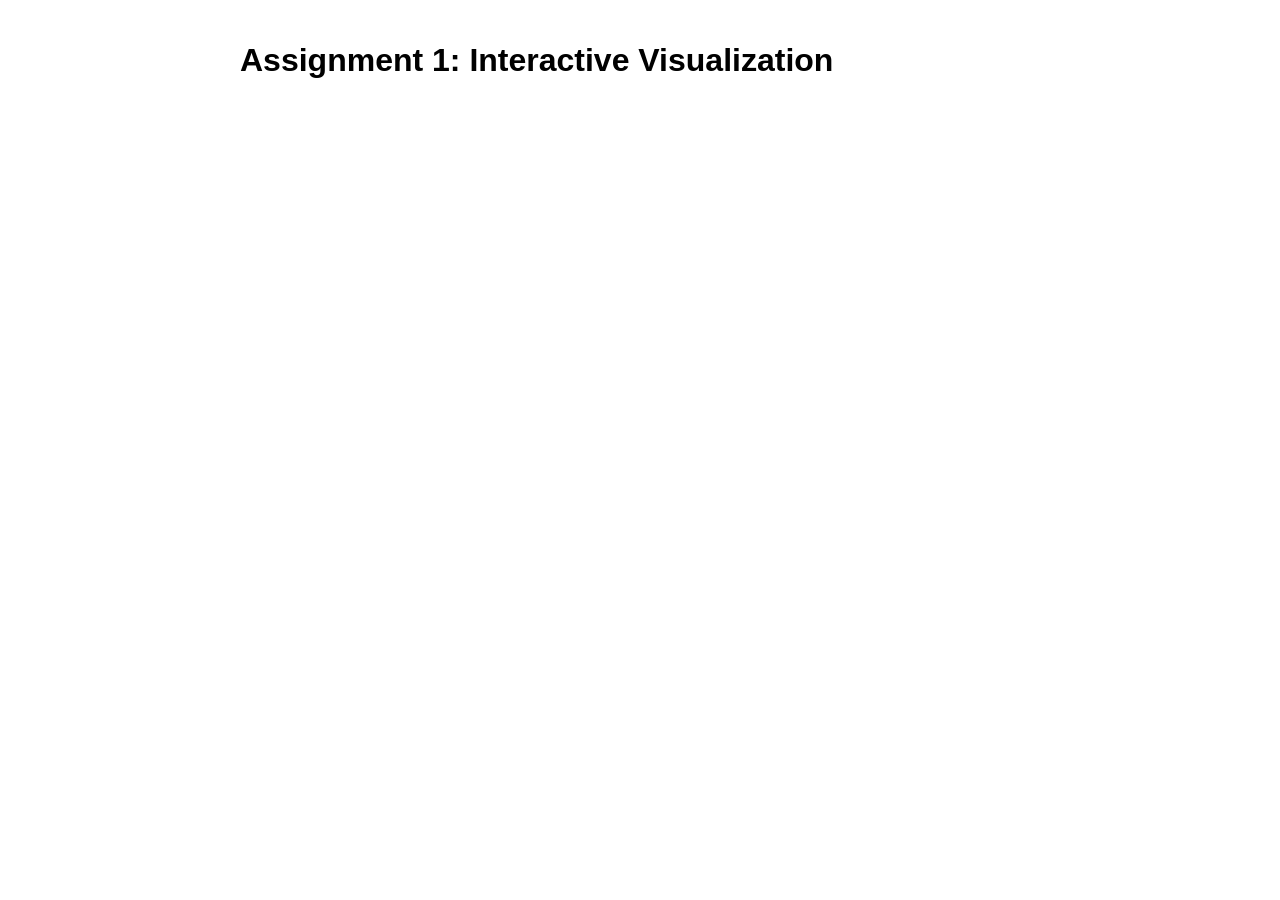
==== index.html @ e65af101 "Initial setup and file structure" ====
<!DOCTYPE html>
<html lang="en">

<head>
    <meta charset="UTF-8">
    <meta name="viewport" content="width=device-width, initial-scale=1.0">
    <title>Assignment 1: Interactive Visualization</title>
    <link rel="stylesheet" href="css/styles.css">
</head>

<body>



    <div class="container"> <!-- Centers content and sets max width -->
        <h1>Assignment 1: Interactive Visualization</h1>
        <div id="controls">
        </div>
        <div id="vis"></div> <!--  Will hold our visualization (SVG) -->
    </div>



    <!-- Load D3.js -->
    <script src="https://d3js.org/d3.v7.min.js"></script>
    <script src="js/script.js"></script>
</body>

</html>
---- css/styles.css ----
/* Reset default styles */
* {
    font-family: Arial, sans-serif;
    max-width: 800px;
    margin: 0px auto;
    line-height: 1.8;
}

/* Container styling for layout */
.container {
    max-width: 800px;
    margin: 2rem auto;
    font-family: Arial, sans-serif;
}

#vis svg {
    margin: 2rem 0;
    border: 1px solid #ccc;
}
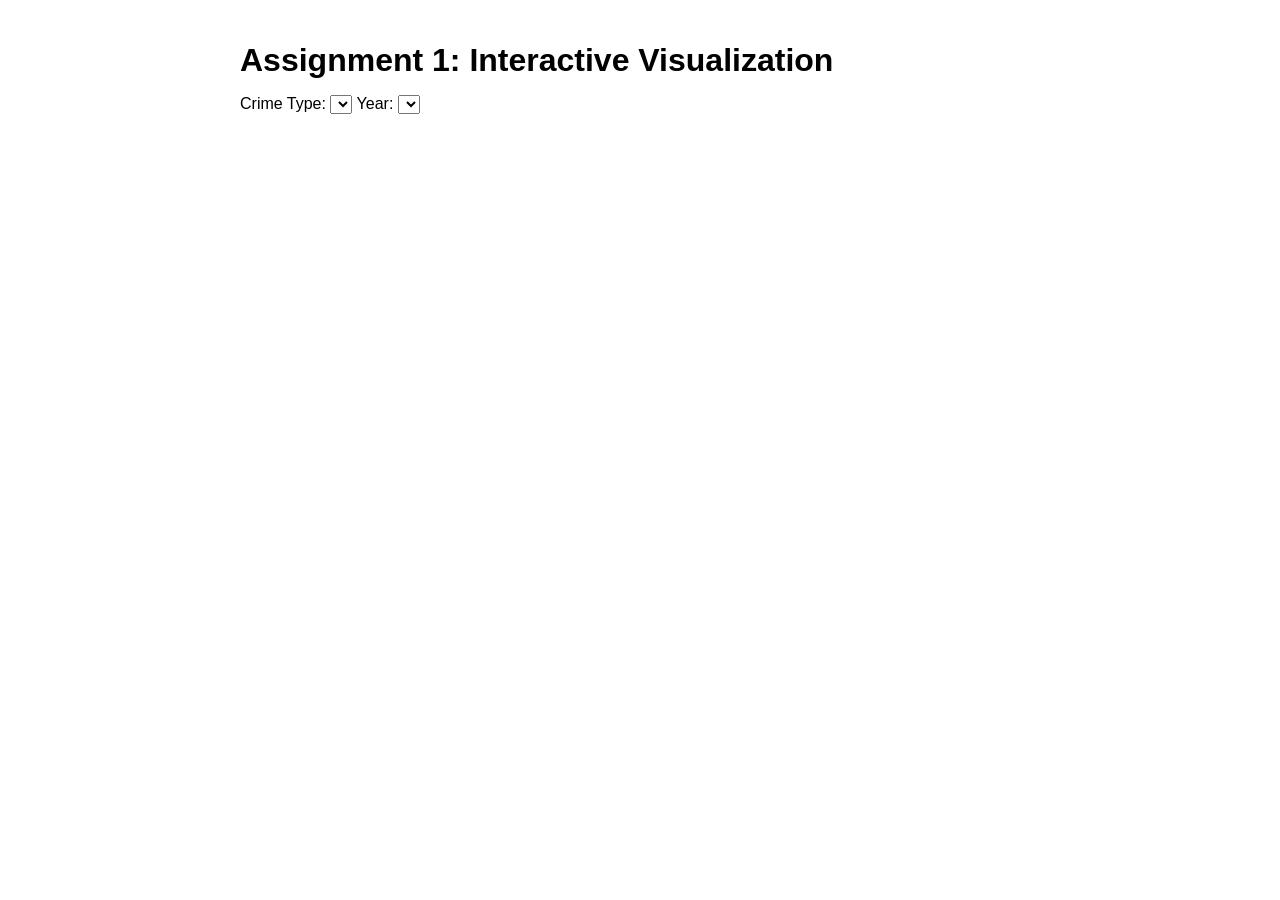
==== commit b55c7825: "Converted date to hours. Added selections in html" ====
--- a/index.html
+++ b/index.html
@@ -15,6 +15,8 @@
     <div class="container"> <!-- Centers content and sets max width -->
         <h1>Assignment 1: Interactive Visualization</h1>
         <div id="controls">
+            Crime Type: <select id="crimeType" class="variable">All Crime Types</select>
+            Year: <select id="crimeYear" class="variable"></select>
         </div>
         <div id="vis"></div> <!--  Will hold our visualization (SVG) -->
     </div>
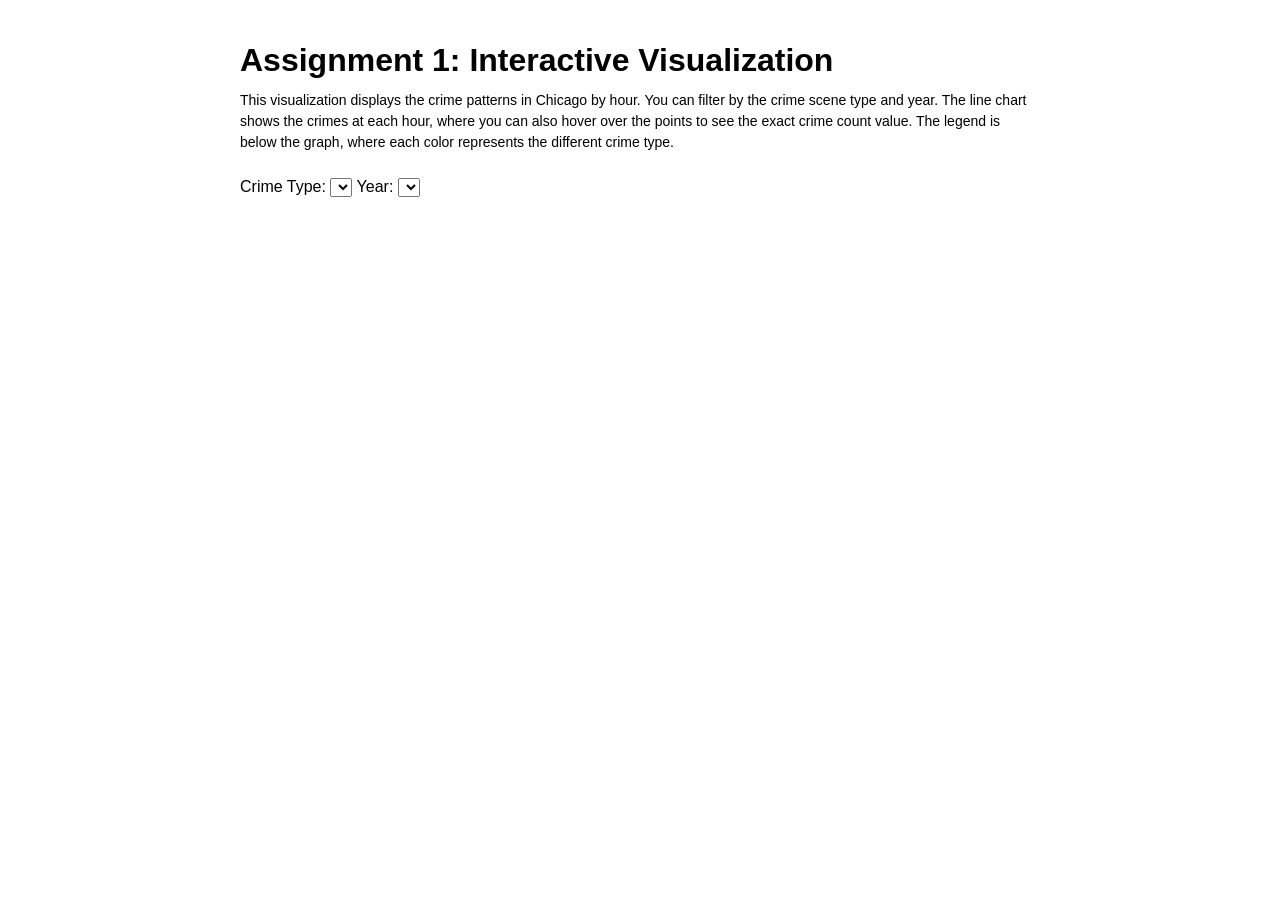
==== commit e25290a2: "Added color-coded legend, description, hovering, etc." ====
--- a/index.html
+++ b/index.html
@@ -14,11 +14,17 @@
 
     <div class="container"> <!-- Centers content and sets max width -->
         <h1>Assignment 1: Interactive Visualization</h1>
+        <p id="description">
+            This visualization displays the crime patterns in Chicago by hour. You can filter by the crime scene type and year.
+            The line chart shows the crimes at each hour, where you can also hover over the points to see the exact crime count value.
+            The legend is below the graph, where each color represents the different crime type.
+        </p>
         <div id="controls">
             Crime Type: <select id="crimeType" class="variable">All Crime Types</select>
             Year: <select id="crimeYear" class="variable"></select>
         </div>
         <div id="vis"></div> <!--  Will hold our visualization (SVG) -->
+        <div id="legend"></div>
     </div>
 
 
--- a/css/styles.css
+++ b/css/styles.css
@@ -16,4 +16,28 @@
 #vis svg {
     margin: 2rem 0;
     border: 1px solid #ccc;
+}
+
+#legend {
+    margin-top: 15px;
+    display: grid;
+    grid-template-columns: repeat(3, auto);
+    gap: 8px 20px;
+    font-size: 12px;
+}
+
+.legend-item {
+    display: flex;
+    align-items: center;
+}
+.legend-color {
+    width: 12px;
+    height: 12px;
+    margin-right: 6px;
+}
+#description {
+    font-size: 14px;
+    margin-bottom: 20px;
+    line-height: 1.5;
+    color: black;
 }
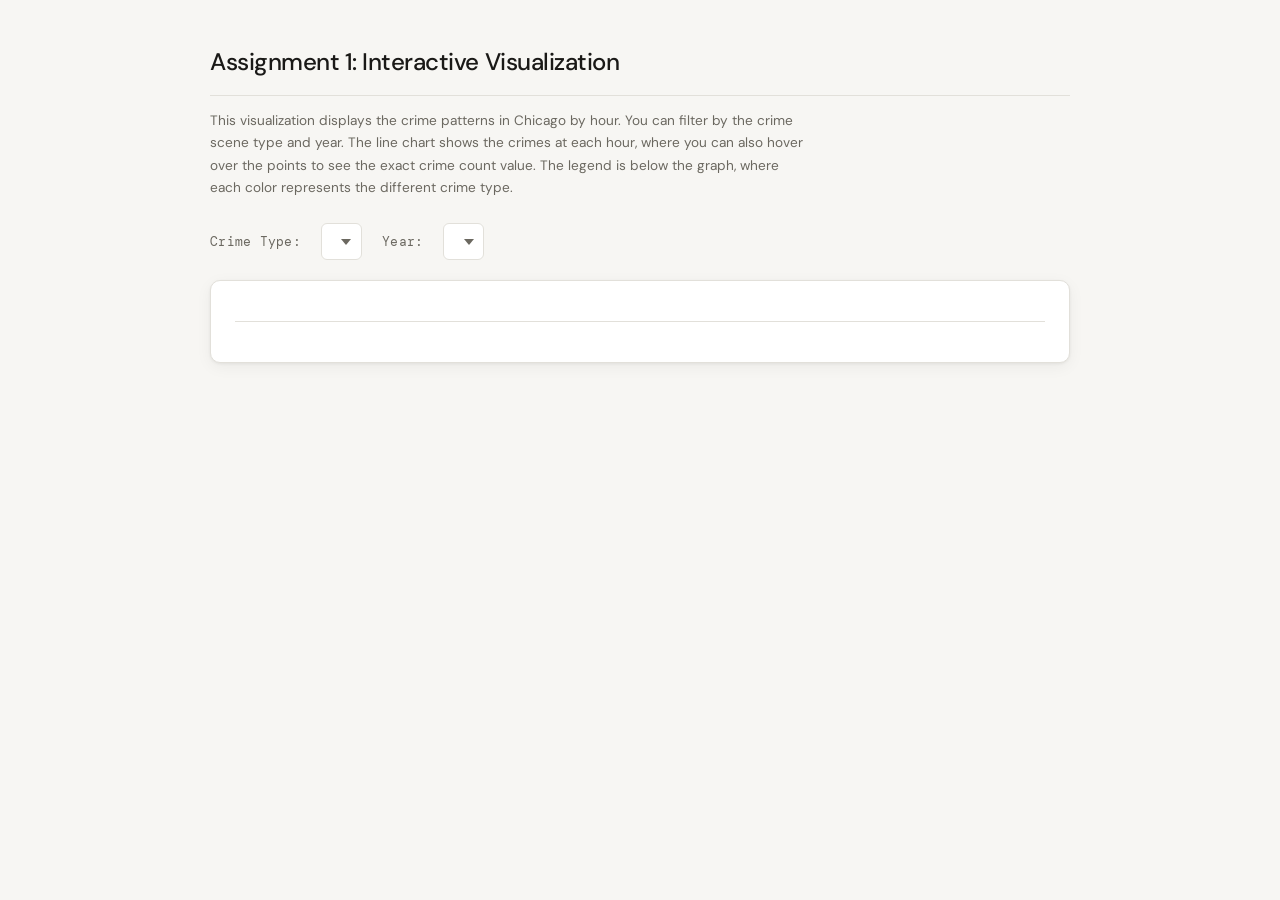
==== commit b076723f: "Style changes" ====
--- a/index.html
+++ b/index.html
@@ -10,8 +10,6 @@
 
 <body>
 
-
-
     <div class="container"> <!-- Centers content and sets max width -->
         <h1>Assignment 1: Interactive Visualization</h1>
         <p id="description">
@@ -23,8 +21,11 @@
             Crime Type: <select id="crimeType" class="variable">All Crime Types</select>
             Year: <select id="crimeYear" class="variable"></select>
         </div>
-        <div id="vis"></div> <!--  Will hold our visualization (SVG) -->
-        <div id="legend"></div>
+
+        <div class="vis-container">
+            <div id="vis"></div>
+            <div id="legend"></div>
+        </div>
     </div>
 
 
--- a/css/styles.css
+++ b/css/styles.css
@@ -1,43 +1,173 @@
-/* Reset default styles */
+@import url('https://fonts.googleapis.com/css2?family=DM+Sans:wght@300;400;500&family=DM+Mono:wght@400;500&display=swap');
+
+:root {
+    --bg: #f7f6f3;
+    --surface: #ffffff;
+    --border: #e2e0da;
+    --text-primary: #1a1917;
+    --text-secondary: #6b6860;
+    --accent: #c0392b;
+    --shadow: 0 1px 3px rgba(0, 0, 0, 0.06), 0 4px 16px rgba(0, 0, 0, 0.05);
+}
+
 * {
-    font-family: Arial, sans-serif;
-    max-width: 800px;
-    margin: 0px auto;
+    box-sizing: border-box;
+    margin: 0;
+    padding: 0;
     line-height: 1.8;
 }
 
-/* Container styling for layout */
+body {
+    background-color: var(--bg);
+    color: var(--text-primary);
+    font-family: 'DM Sans', sans-serif;
+    min-height: 100vh;
+    padding: 2.5rem 1rem;
+}
+
 .container {
-    max-width: 800px;
-    margin: 2rem auto;
-    font-family: Arial, sans-serif;
+    max-width: 860px;
+    margin: 0 auto;
+}
+
+/* Header */
+h1 {
+    font-family: 'DM Sans', sans-serif;
+    font-weight: bold;
+    font-weight: 500;
+    font-size: 1.5rem;
+    letter-spacing: -0.02em;
+    color: var(--text-primary);
+    margin-bottom: 0.5rem;
+    padding-bottom: 0.75rem;
+    border-bottom: 1px solid var(--border);
+}
+
+#description {
+    font-size: 0.85rem;
+    line-height: 1.65;
+    color: var(--text-secondary);
+    margin: 0.85rem 0 1.5rem;
+    max-width: 600px;
+}
+
+/* Controls */
+#controls {
+    display: flex;
+    align-items: center;
+    gap: 1.25rem;
+    margin-bottom: 1.25rem;
+    font-size: 0.8rem;
+    color: var(--text-secondary);
+    font-family: 'DM Mono', monospace;
+    letter-spacing: 0.02em;
+}
+
+#controls select {
+    font-family: 'DM Sans', sans-serif;
+    font-size: 0.8rem;
+    color: var(--text-primary);
+    background: var(--surface);
+    border: 1px solid var(--border);
+    border-radius: 6px;
+    padding: 0.35rem 0.65rem;
+    cursor: pointer;
+    outline: none;
+    transition: border-color 0.15s, box-shadow 0.15s;
+    appearance: none;
+    -webkit-appearance: none;
+    background-image: url("data:image/svg+xml,%3Csvg xmlns='http://www.w3.org/2000/svg' width='10' height='6' viewBox='0 0 10 6'%3E%3Cpath d='M0 0l5 6 5-6z' fill='%236b6860'/%3E%3C/svg%3E");
+    background-repeat: no-repeat;
+    background-position: right 0.6rem center;
+    padding-right: 1.8rem;
+}
+
+#controls select:focus {
+    border-color: #aaa;
+    box-shadow: 0 0 0 3px rgba(0, 0, 0, 0.06);
+}
+
+/* Visualization wrapper */
+.vis-container {
+    background: var(--surface);
+    border: 1px solid var(--border);
+    border-radius: 10px;
+    padding: 1.25rem 1.5rem 1.5rem;
+    box-shadow: var(--shadow);
+}
+
+#vis {
+    position: relative;
 }
 
 #vis svg {
-    margin: 2rem 0;
-    border: 1px solid #ccc;
+    display: block;
+    margin: 0 auto;
 }
 
+/* Axis & chart text */
+.axis text {
+    font-family: 'DM Mono', monospace;
+    font-size: 11px;
+    fill: var(--text-secondary);
+}
+
+.axis path,
+.axis line {
+    stroke: var(--border);
+}
+
+.labels {
+    font-family: 'DM Sans', sans-serif;
+    font-size: 12px;
+    fill: var(--text-secondary);
+    letter-spacing: 0.03em;
+}
+
+/* Legend */
 #legend {
-    margin-top: 15px;
+    margin-top: 1.25rem;
+    padding-top: 1rem;
+    border-top: 1px solid var(--border);
     display: grid;
-    grid-template-columns: repeat(3, auto);
-    gap: 8px 20px;
-    font-size: 12px;
+    grid-template-columns: repeat(auto-fill, minmax(160px, 1fr));
+    gap: 6px 12px;
 }
 
 .legend-item {
     display: flex;
     align-items: center;
+    gap: 7px;
+    padding: 4px 7px;
+    border-radius: 5px;
+    font-size: 11.5px;
+    color: var(--text-secondary);
+    cursor: pointer;
+    transition: background 0.15s, color 0.15s;
 }
+
+.legend-item:hover {
+    background: var(--bg);
+    color: var(--text-primary);
+}
+
 .legend-color {
-    width: 12px;
-    height: 12px;
-    margin-right: 6px;
+    width: 10px;
+    height: 10px;
+    border-radius: 2px;
+    flex-shrink: 0;
 }
-#description {
-    font-size: 14px;
-    margin-bottom: 20px;
-    line-height: 1.5;
-    color: black;
+
+/* Tooltip */
+#vis>div {
+    font-family: 'DM Mono', monospace !important;
+    font-size: 11px !important;
+    background: var(--text-primary) !important;
+    color: #fff !important;
+    border: none !important;
+    border-radius: 6px !important;
+    padding: 8px 10px !important;
+    line-height: 1.7 !important;
+    pointer-events: none;
+    box-shadow: 0 4px 12px rgba(0, 0, 0, 0.15) !important;
 }
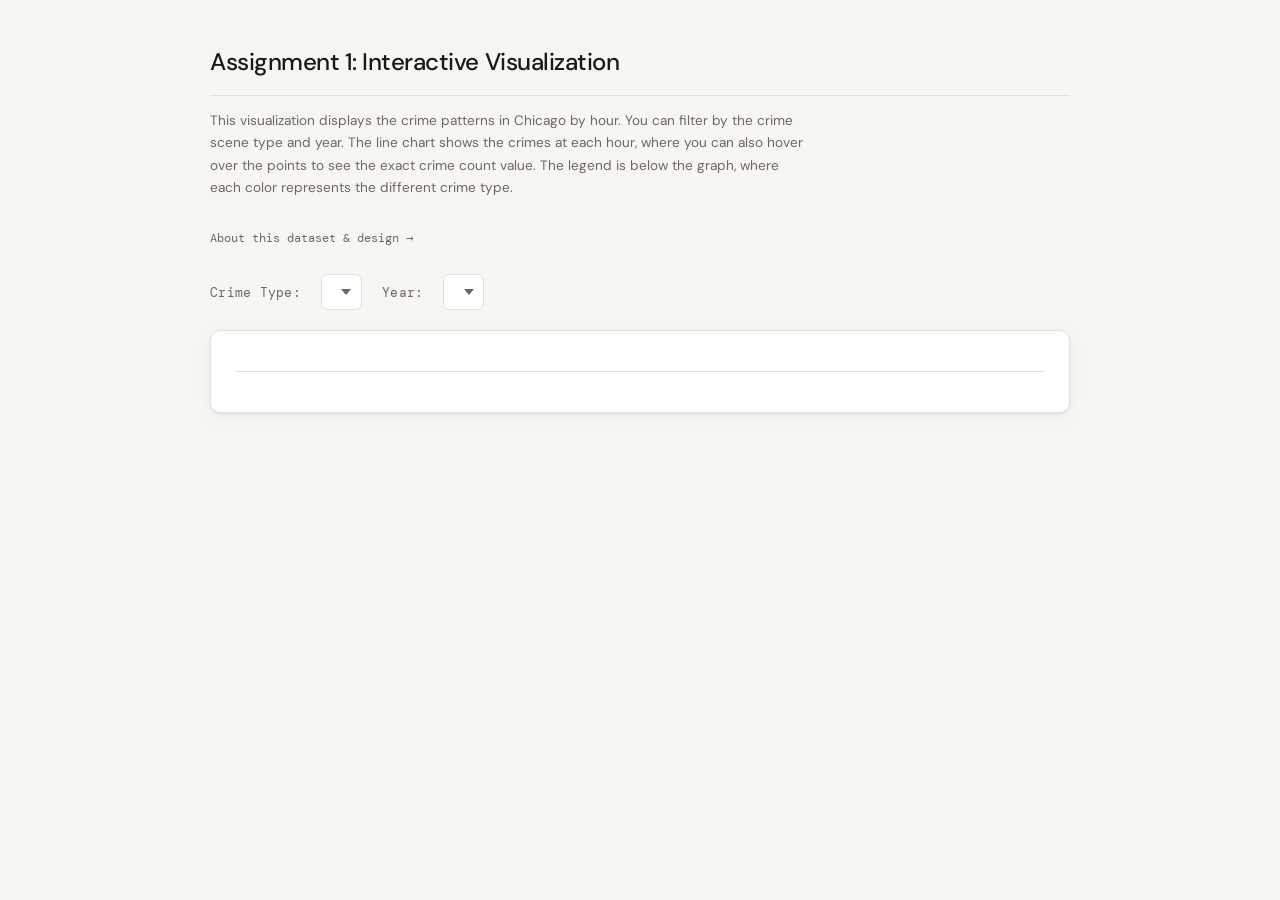
==== commit 82f0d81b: "About section" ====
--- a/index.html
+++ b/index.html
@@ -17,6 +17,7 @@
             The line chart shows the crimes at each hour, where you can also hover over the points to see the exact crime count value.
             The legend is below the graph, where each color represents the different crime type.
         </p>
+        <a href="about.html" id="about-link">About this dataset &amp; design →</a>
         <div id="controls">
             Crime Type: <select id="crimeType" class="variable">All Crime Types</select>
             Year: <select id="crimeYear" class="variable"></select>
--- a/css/styles.css
+++ b/css/styles.css
@@ -15,6 +15,20 @@
     margin: 0;
     padding: 0;
     line-height: 1.8;
+}
+
+#about-link {
+    display: inline-block;
+    font-size: 0.78rem;
+    font-family: 'DM Mono', monospace;
+    color: var(--text-secondary);
+    text-decoration: none;
+    margin-bottom: 1.25rem;
+    transition: color 0.15s;
+}
+
+#about-link:hover {
+    color: var(--text-primary);
 }
 
 body {
@@ -170,4 +184,91 @@
     line-height: 1.7 !important;
     pointer-events: none;
     box-shadow: 0 4px 12px rgba(0, 0, 0, 0.15) !important;
+}
+
+.about-content {
+    background: var(--surface);
+    border: 1px solid var(--border);
+    border-radius: 10px;
+    padding: 2rem 2.5rem;
+    box-shadow: var(--shadow);
+    margin-top: 1.5rem;
+}
+
+.about-content h2 {
+    font-size: 1rem;
+    font-weight: 500;
+    letter-spacing: -0.01em;
+    color: var(--text-primary);
+    margin: 1.75rem 0 0.5rem;
+    padding-bottom: 0.4rem;
+    border-bottom: 1px solid var(--border);
+}
+
+.about-content h2:first-child {
+    margin-top: 0;
+}
+
+.about-content p {
+    font-size: 0.875rem;
+    line-height: 1.75;
+    color: var(--text-secondary);
+    margin-bottom: 0.75rem;
+}
+
+.about-content ul {
+    margin: 0.5rem 0 0.75rem 1.25rem;
+    font-size: 0.875rem;
+    line-height: 1.75;
+    color: var(--text-secondary);
+}
+
+.about-content ul li {
+    margin-bottom: 0.25rem;
+}
+
+.meta-row {
+    display: flex;
+    gap: 2rem;
+    flex-wrap: wrap;
+    margin-bottom: 0.5rem;
+}
+
+.meta-item {
+    display: flex;
+    flex-direction: column;
+    gap: 2px;
+}
+
+.meta-label {
+    font-family: 'DM Mono', monospace;
+    font-size: 0.7rem;
+    letter-spacing: 0.06em;
+    text-transform: uppercase;
+    color: var(--text-secondary);
+}
+
+.meta-value {
+    font-size: 0.875rem;
+    color: var(--text-primary);
+}
+
+#about-link {
+    display: inline-block;
+    margin-bottom: 1.5rem;
+}
+
+.back-link {
+    display: inline-flex;
+    align-items: center;
+    gap: 4px;
+    font-size: 0.8rem;
+    color: var(--text-secondary);
+    text-decoration: none;
+    font-family: 'DM Mono', monospace;
+    transition: color 0.15s;
+}
+
+.back-link:hover {
+    color: var(--text-primary);
 }
